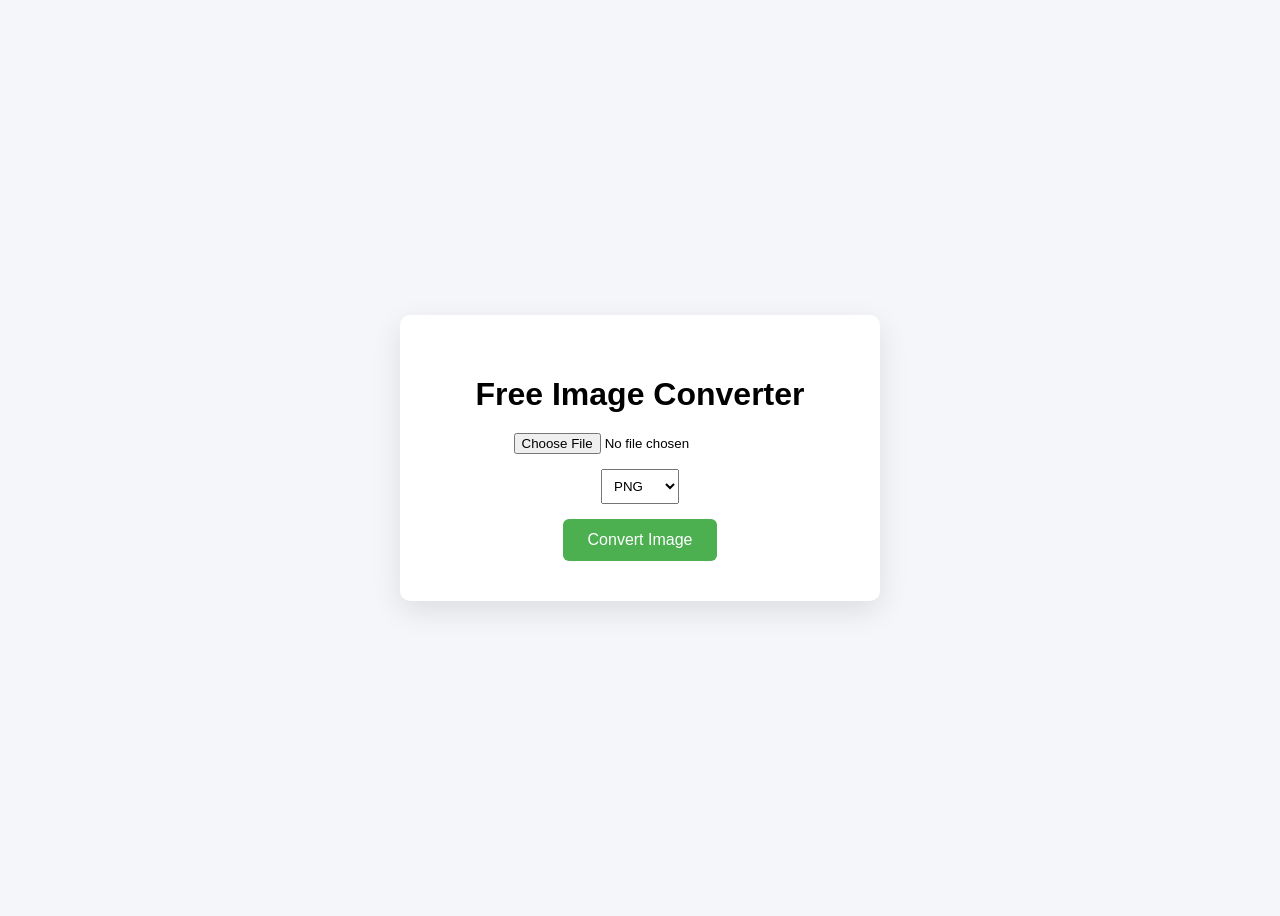
==== index.html @ 7772c42d "Add files via upload" ====
<!DOCTYPE html>
<html>

<head>

<meta charset="UTF-8">

<title>Free Image Converter</title>

<style>

body{
font-family: Arial;
background:#f4f6f9;
display:flex;
justify-content:center;
align-items:center;
height:100vh;
}

.container{
background:white;
padding:40px;
border-radius:10px;
box-shadow:0 10px 30px rgba(0,0,0,0.1);
text-align:center;
width:400px;
}

h1{
margin-bottom:20px;
}

input{
margin-bottom:15px;
}

select{
padding:8px;
margin-bottom:15px;
}

button{
background:#4CAF50;
border:none;
color:white;
padding:12px 25px;
font-size:16px;
border-radius:6px;
cursor:pointer;
}

button:hover{
background:#45a049;
}

#download{
display:none;
margin-top:20px;
color:#2196F3;
font-weight:bold;
}

</style>

</head>

<body>

<div class="container">

<h1>Free Image Converter</h1>

<input type="file" id="upload">

<br>

<select id="format">
<option value="image/png">PNG</option>
<option value="image/jpeg">JPG</option>
<option value="image/webp">WEBP</option>
</select>

<br>

<button onclick="convertImage()">Convert Image</button>

<br>

<a id="download">Download Image</a>

</div>

<script>

function convertImage(){

let file=document.getElementById("upload").files[0]

if(!file){
alert("Upload an image first")
return
}

let format=document.getElementById("format").value

let img=new Image()

img.src=URL.createObjectURL(file)

img.onload=function(){

let canvas=document.createElement("canvas")

canvas.width=img.width
canvas.height=img.height

let ctx=canvas.getContext("2d")

ctx.drawImage(img,0,0)

let converted=canvas.toDataURL(format)

let link=document.getElementById("download")

link.href=converted
link.download="converted-image"
link.style.display="block"
link.innerText="Download Image"

}

}

</script>

</body>

</html>
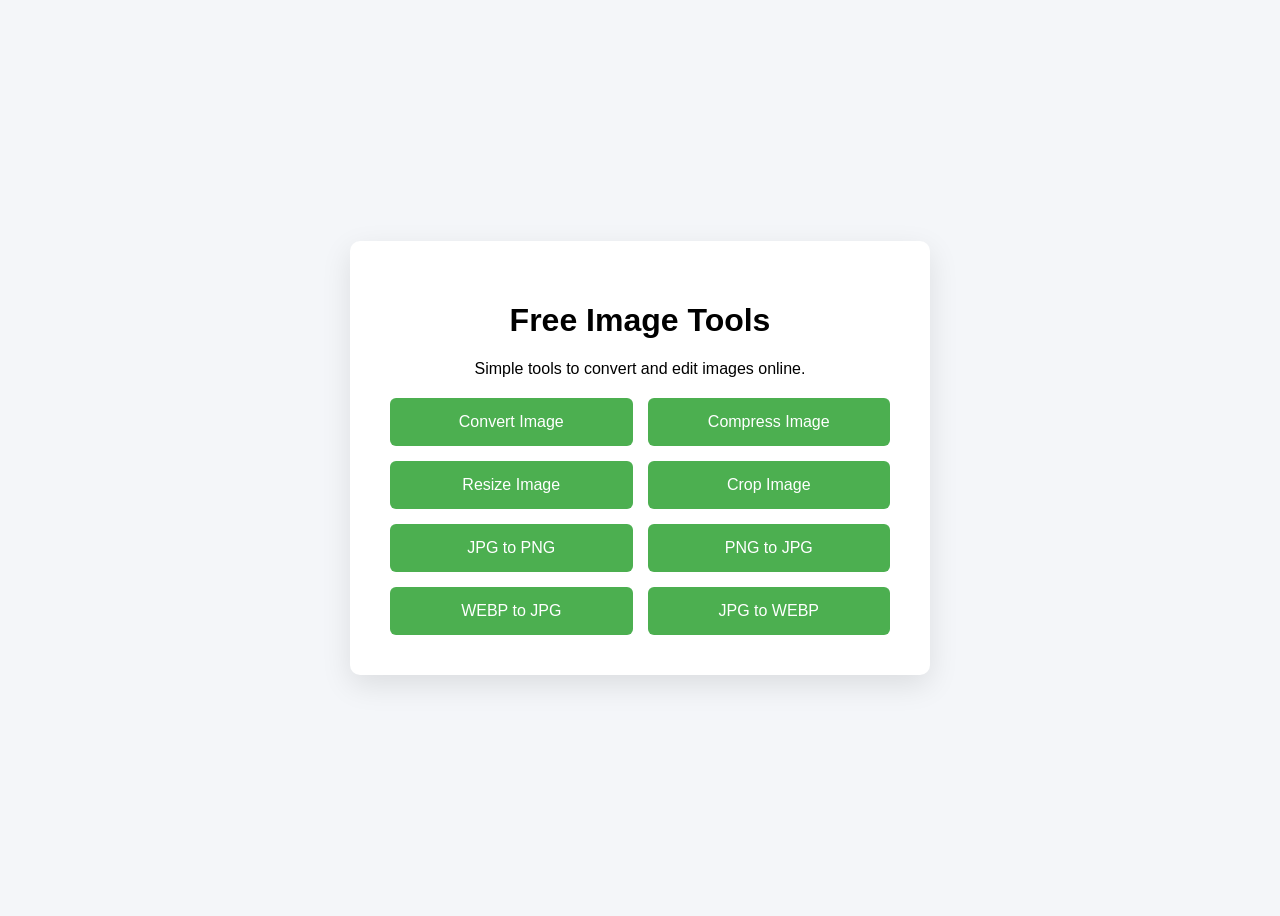
==== commit 3cd42a4e: "Refactor index.html for improved layout and title Updated the title and added a grid layout for tool" ====
--- a/index.html
+++ b/index.html
@@ -4,13 +4,12 @@
 <head>
 
 <meta charset="UTF-8">
-
-<title>Free Image Converter</title>
+<title>Free Image Tools</title>
 
 <style>
 
 body{
-font-family: Arial;
+font-family:Arial;
 background:#f4f6f9;
 display:flex;
 justify-content:center;
@@ -24,41 +23,26 @@
 border-radius:10px;
 box-shadow:0 10px 30px rgba(0,0,0,0.1);
 text-align:center;
-width:400px;
+width:500px;
 }
 
-h1{
-margin-bottom:20px;
+.grid{
+display:grid;
+grid-template-columns:1fr 1fr;
+gap:15px;
+margin-top:20px;
 }
 
-input{
-margin-bottom:15px;
+.tool{
+padding:15px;
+background:#4CAF50;
+color:white;
+border-radius:6px;
+text-decoration:none;
 }
 
-select{
-padding:8px;
-margin-bottom:15px;
-}
-
-button{
-background:#4CAF50;
-border:none;
-color:white;
-padding:12px 25px;
-font-size:16px;
-border-radius:6px;
-cursor:pointer;
-}
-
-button:hover{
+.tool:hover{
 background:#45a049;
-}
-
-#download{
-display:none;
-margin-top:20px;
-color:#2196F3;
-font-weight:bold;
 }
 
 </style>
@@ -69,72 +53,32 @@
 
 <div class="container">
 
-<h1>Free Image Converter</h1>
+<h1>Free Image Tools</h1>
 
-<input type="file" id="upload">
+<p>Simple tools to convert and edit images online.</p>
 
-<br>
+<div class="grid">
 
-<select id="format">
-<option value="image/png">PNG</option>
-<option value="image/jpeg">JPG</option>
-<option value="image/webp">WEBP</option>
-</select>
+<a class="tool" href="convert.html">Convert Image</a>
 
-<br>
+<a class="tool" href="compress.html">Compress Image</a>
 
-<button onclick="convertImage()">Convert Image</button>
+<a class="tool" href="resize.html">Resize Image</a>
 
-<br>
+<a class="tool" href="crop.html">Crop Image</a>
 
-<a id="download">Download Image</a>
+<a class="tool" href="jpg-to-png.html">JPG to PNG</a>
+
+<a class="tool" href="png-to-jpg.html">PNG to JPG</a>
+
+<a class="tool" href="webp-to-jpg.html">WEBP to JPG</a>
+
+<a class="tool" href="jpg-to-webp.html">JPG to WEBP</a>
 
 </div>
 
-<script>
-
-function convertImage(){
-
-let file=document.getElementById("upload").files[0]
-
-if(!file){
-alert("Upload an image first")
-return
-}
-
-let format=document.getElementById("format").value
-
-let img=new Image()
-
-img.src=URL.createObjectURL(file)
-
-img.onload=function(){
-
-let canvas=document.createElement("canvas")
-
-canvas.width=img.width
-canvas.height=img.height
-
-let ctx=canvas.getContext("2d")
-
-ctx.drawImage(img,0,0)
-
-let converted=canvas.toDataURL(format)
-
-let link=document.getElementById("download")
-
-link.href=converted
-link.download="converted-image"
-link.style.display="block"
-link.innerText="Download Image"
-
-}
-
-}
-
-</script>
+</div>
 
 </body>
 
 </html>
-
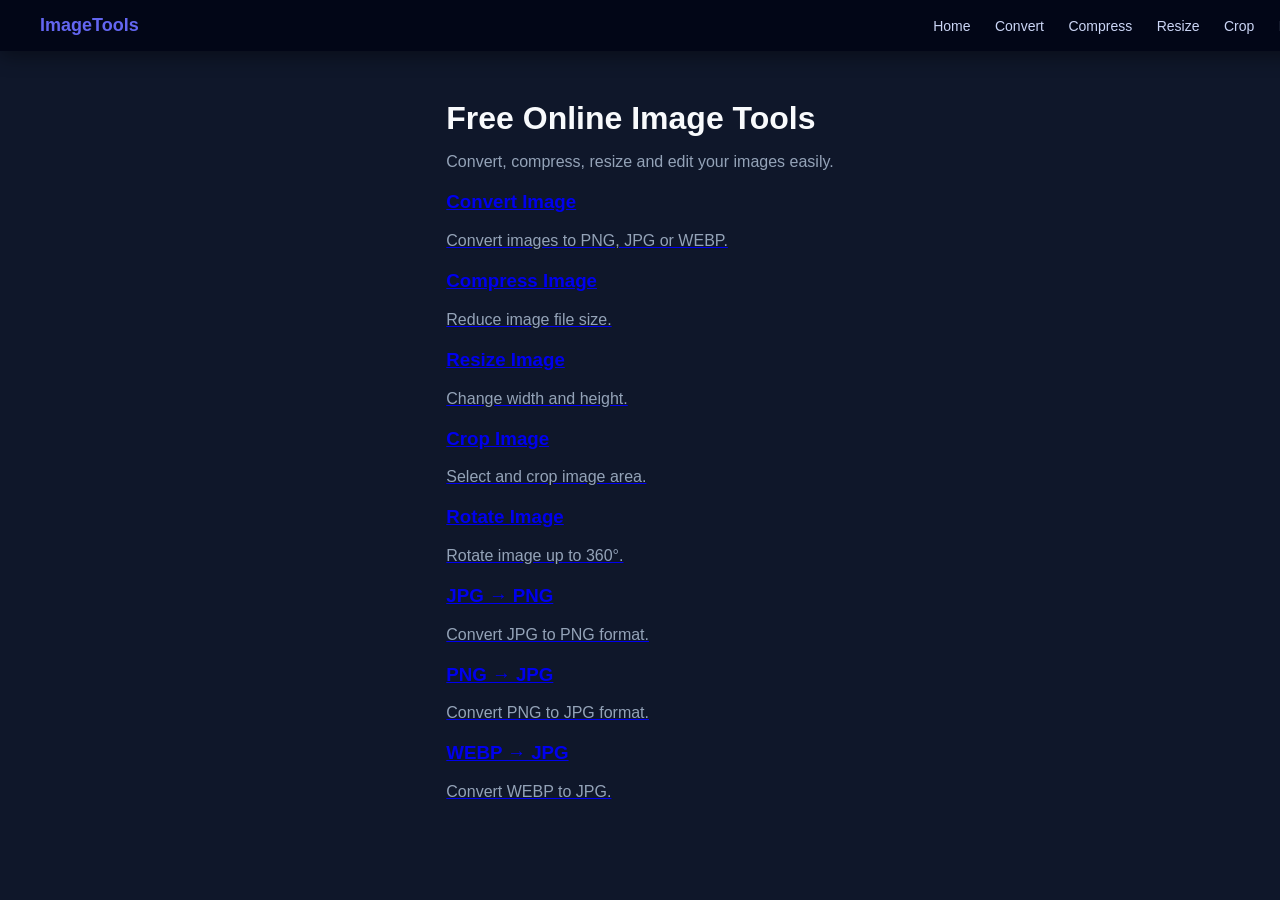
==== commit 1adc5bca: "Revise index.html with new layout and styles Updated the HTML structure and added a navigation menu." ====
--- a/index.html
+++ b/index.html
@@ -1,79 +1,81 @@
 <!DOCTYPE html>
+
 <html>
 
 <head>
 
 <meta charset="UTF-8">
-<title>Free Image Tools</title>
+<meta http-equiv="Content-Security-Policy" content="default-src 'self' https:;">
+<title>ImageTools - Free Online Image Tools</title>
 
-<style>
-
-body{
-font-family:Arial;
-background:#f4f6f9;
-display:flex;
-justify-content:center;
-align-items:center;
-height:100vh;
-}
-
-.container{
-background:white;
-padding:40px;
-border-radius:10px;
-box-shadow:0 10px 30px rgba(0,0,0,0.1);
-text-align:center;
-width:500px;
-}
-
-.grid{
-display:grid;
-grid-template-columns:1fr 1fr;
-gap:15px;
-margin-top:20px;
-}
-
-.tool{
-padding:15px;
-background:#4CAF50;
-color:white;
-border-radius:6px;
-text-decoration:none;
-}
-
-.tool:hover{
-background:#45a049;
-}
-
-</style>
+<link rel="stylesheet" href="style.css">
 
 </head>
 
 <body>
 
-<div class="container">
+<nav class="topnav">
 
-<h1>Free Image Tools</h1>
+<div class="logo">ImageTools</div>
 
-<p>Simple tools to convert and edit images online.</p>
+<div class="menu">
+<a href="index.html">Home</a>
+<a href="convert.html">Convert</a>
+<a href="compress.html">Compress</a>
+<a href="resize.html">Resize</a>
+<a href="crop.html">Crop</a>
+<a href="rotate.html">Rotate</a>
+</div>
 
-<div class="grid">
+</nav>
 
-<a class="tool" href="convert.html">Convert Image</a>
+<div class="home">
 
-<a class="tool" href="compress.html">Compress Image</a>
+<h1>Free Online Image Tools</h1>
 
-<a class="tool" href="resize.html">Resize Image</a>
+<p>Convert, compress, resize and edit your images easily.</p>
 
-<a class="tool" href="crop.html">Crop Image</a>
+<div class="tools-grid">
 
-<a class="tool" href="jpg-to-png.html">JPG to PNG</a>
+<a href="convert.html" class="tool-card">
+<h3>Convert Image</h3>
+<p>Convert images to PNG, JPG or WEBP.</p>
+</a>
 
-<a class="tool" href="png-to-jpg.html">PNG to JPG</a>
+<a href="compress.html" class="tool-card">
+<h3>Compress Image</h3>
+<p>Reduce image file size.</p>
+</a>
 
-<a class="tool" href="webp-to-jpg.html">WEBP to JPG</a>
+<a href="resize.html" class="tool-card">
+<h3>Resize Image</h3>
+<p>Change width and height.</p>
+</a>
 
-<a class="tool" href="jpg-to-webp.html">JPG to WEBP</a>
+<a href="crop.html" class="tool-card">
+<h3>Crop Image</h3>
+<p>Select and crop image area.</p>
+</a>
+
+<a href="rotate.html" class="tool-card">
+<h3>Rotate Image</h3>
+<p>Rotate image up to 360°.</p>
+</a>
+
+<a href="jpg-to-png.html" class="tool-card">
+<h3>JPG → PNG</h3>
+<p>Convert JPG to PNG format.</p>
+</a>
+
+<a href="png-to-jpg.html" class="tool-card">
+<h3>PNG → JPG</h3>
+<p>Convert PNG to JPG format.</p>
+</a>
+
+<a href="webp-to-jpg.html" class="tool-card">
+<h3>WEBP → JPG</h3>
+<p>Convert WEBP to JPG.</p>
+</a>
 
 </div>
 
--- a/style.css
+++ b/style.css
@@ -0,0 +1,114 @@
+body{
+margin:0;
+font-family:Arial, sans-serif;
+background:#0f172a;
+color:#f8fafc;
+display:flex;
+justify-content:center;
+align-items:center;
+min-height:100vh;
+}
+
+/* NAVBAR */
+
+.topnav{
+position:fixed;
+top:0;
+left:0;
+width:100%;
+background:#020617;
+padding:15px 40px;
+display:flex;
+justify-content:space-between;
+align-items:center;
+box-shadow:0 5px 20px rgba(0,0,0,0.4);
+z-index:999;
+}
+
+.logo{
+font-weight:bold;
+font-size:18px;
+color:#6366f1;
+}
+
+.menu a{
+color:#cbd5f5;
+margin-left:20px;
+text-decoration:none;
+font-size:14px;
+}
+
+.menu a:hover{
+color:white;
+}
+
+/* CONTAINER */
+
+.container{
+background:#1e293b;
+padding:40px;
+border-radius:12px;
+width:420px;
+text-align:center;
+box-shadow:0 20px 40px rgba(0,0,0,0.4);
+margin-top:90px;
+}
+
+/* TEXT */
+
+h1{
+margin-bottom:10px;
+}
+
+p{
+color:#94a3b8;
+margin-bottom:20px;
+}
+
+/* UPLOAD AREA */
+
+.upload{
+border:2px dashed #475569;
+padding:30px;
+border-radius:10px;
+margin-bottom:20px;
+cursor:pointer;
+}
+
+.upload:hover{
+border-color:#6366f1;
+}
+
+/* SELECT */
+
+select{
+padding:10px;
+border-radius:6px;
+border:none;
+margin-bottom:20px;
+}
+
+/* BUTTON */
+
+button{
+background:#6366f1;
+border:none;
+padding:14px 28px;
+border-radius:8px;
+color:white;
+font-size:16px;
+cursor:pointer;
+}
+
+button:hover{
+background:#4f46e5;
+}
+
+/* DOWNLOAD LINK */
+
+#download{
+display:none;
+margin-top:20px;
+color:#22c55e;
+font-weight:bold;
+}
